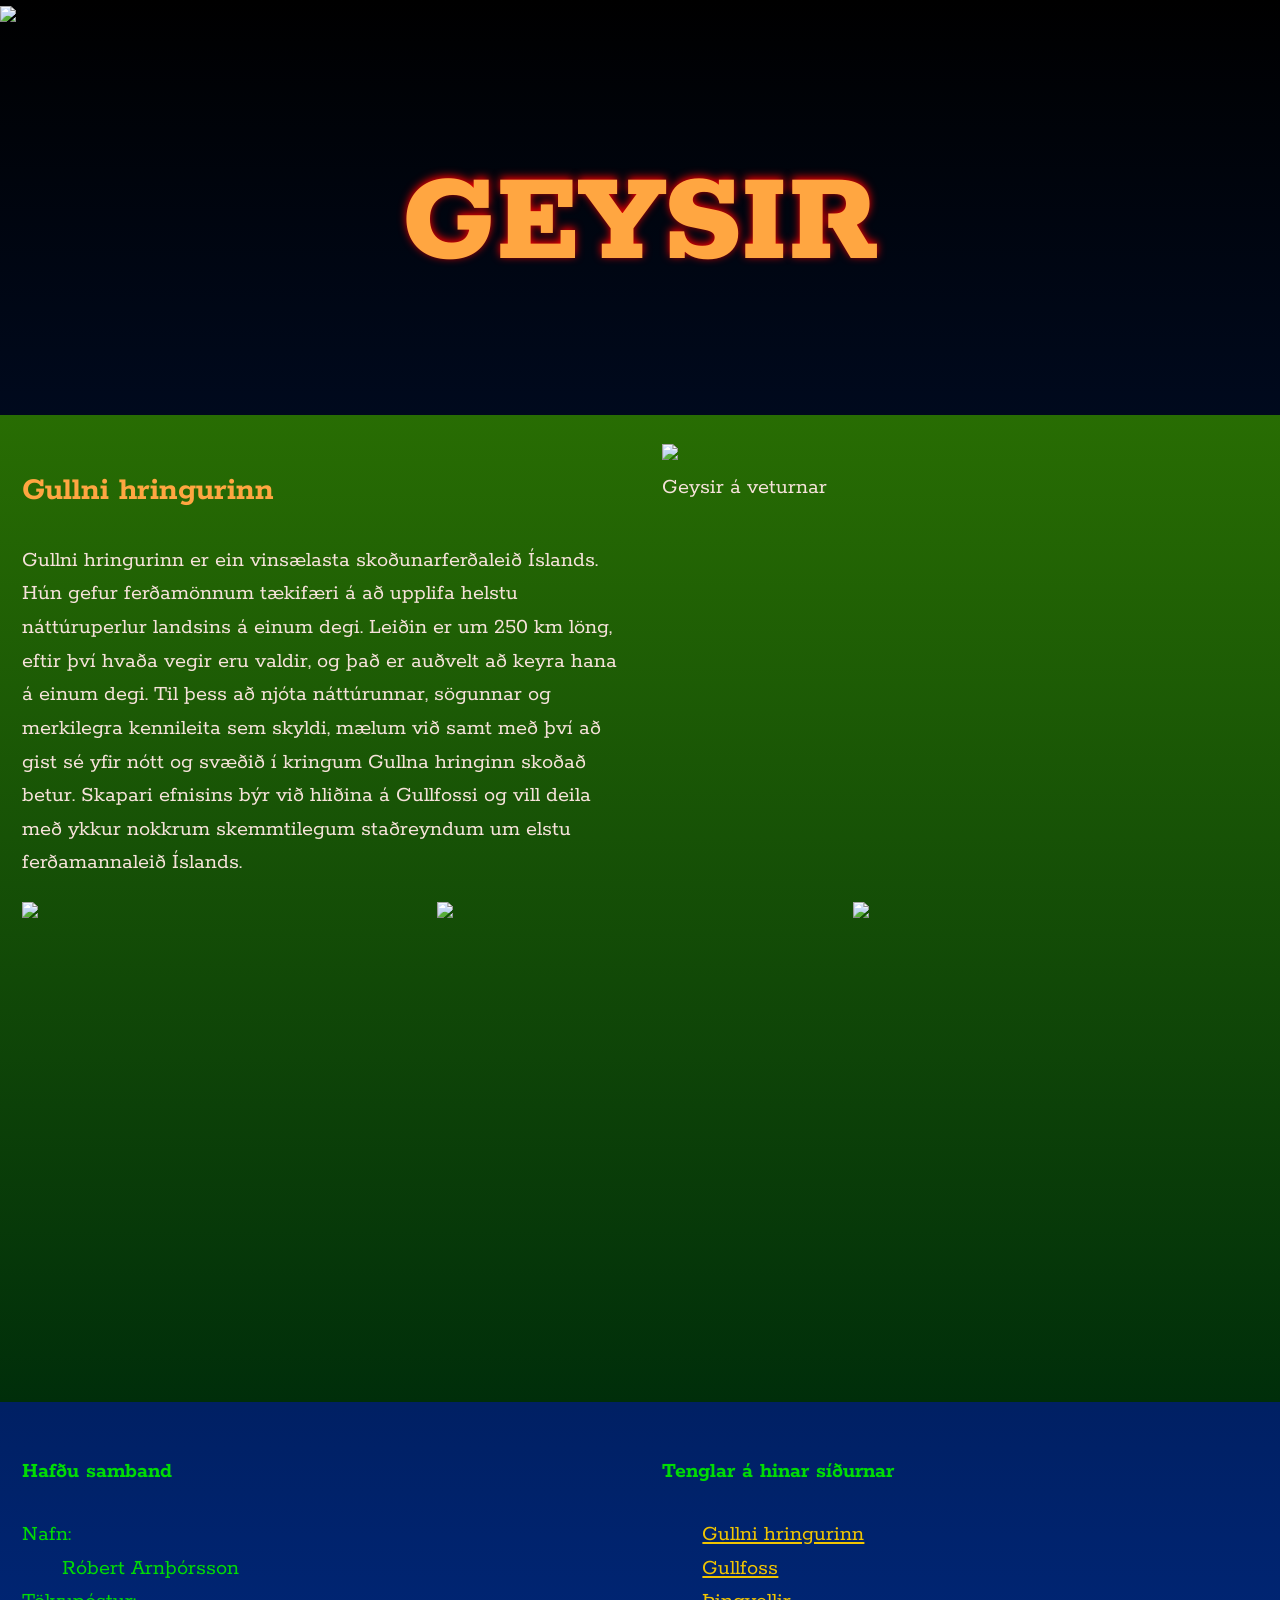
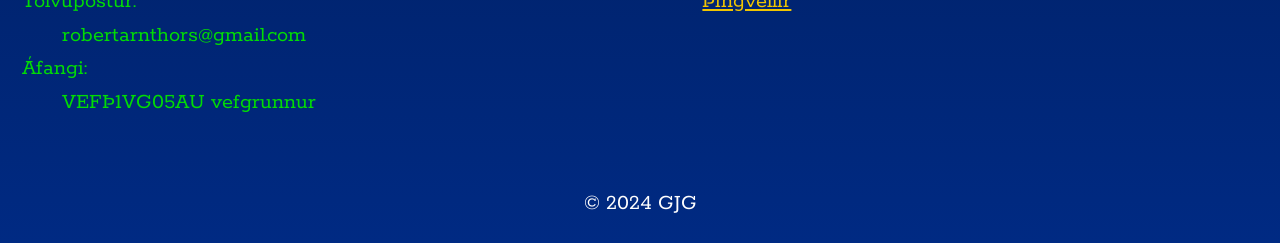
==== indexGey.html @ 4d5fa9ae "Add files via upload" ====
<!DOCTYPE html>
<html lang="is">
  <head>
    <meta name="viewport" content="width=device-width, initial-scale=1.0">
    <meta charset="utf-8"> 
    <title>Verkefni 7. Geysir</title>
    <link rel="preconnect" href="https://fonts.gstatic.com">
    <link href="https://fonts.googleapis.com/css2?family=Rokkitt:wght@200;400;600;800&display=swap" rel="stylesheet">    <!-- veljið leturgerð af http://fonts.google.com-->
    <link rel="stylesheet" href="styles.css">
  </head>
  <body class="body-bg"> 
    <picture>
      <img src="../Verkefni-7/geysir5.png">
    </picture>
    <header class="container">
      <h1>
        Geysir
      </h1>
    </header>
    <div class="base-bg"> 
    <main class="container">
        <div class="col-2">
          <section>
            <h2>Gullni hringurinn</h2>
            <p>Gullni hringurinn er ein vinsælasta skoðunarferðaleið Íslands. Hún gefur ferðamönnum tækifæri á að upplifa helstu náttúruperlur landsins á einum degi. Leiðin er um 250 km löng, eftir því hvaða vegir eru valdir, og það er auðvelt að keyra hana á einum degi. Til þess að njóta náttúrunnar, sögunnar og merkilegra kennileita sem skyldi, mælum við samt með því að gist sé yfir nótt og svæðið í kringum Gullna hringinn skoðað betur. Skapari efnisins býr við hliðina á Gullfossi og vill deila með ykkur nokkrum skemmtilegum staðreyndum um elstu ferðamannaleið Íslands.</p>       
          </section>
          <section> 
            <figure>
              <img src="../Verkefni-7/geysir3.png">
              <figcaption>Geysir á veturnar</figcaption>   
            </figure>     
          </section>
        </div>
        <div class="col-3">
        </div>
            <!--Hér koma 3 myndir í röð, 2 eða 3 raðir. Allar myndir í sömu stærð (500px x 500px)-->
          <picture class="img-row">
            <img src="../Verkefni-7/geysir2.png">
            <img src="../Verkefni-7/geysir.png">
            <img src="../Verkefni-7//geysir4.png">
          </picture>
          <iframe src="https://www.google.com/maps/embed?pb=!1m18!1m12!1m3!1d1729.5728679261636!2d-20.304879087122696!3d64.31032822730297!2m3!1f0!2f0!3f0!3m2!1i1024!2i768!4f13.1!3m3!1m2!1s0x48d6a39f03424f3f%3A0xb4751c1a62e2283f!2sGeysir!5e0!3m2!1sen!2sis!4v1790860507588!5m2!1sen!2sis" width="600" height="450" style="border:0;" allowfullscreen="" loading="lazy" referrerpolicy="strict-origin-when-cross-origin"></iframe>
      </main>
    </div><!--bakgrunnur endar-->
    <footer class="container col-3">
      <nav>
        <h4>Hafðu samband</h4>
        <dl><!--Description list-->
          <dt>Nafn:</dt>
          <dd>Róbert Arnþórsson</dd>
          <dt>Tölvupóstur:</dt>
          <dd>robertarnthors@gmail.com</dd>
          <dt>Áfangi:</dt>
          <dd>VEFÞ1VG05AU vefgrunnur</dd>
        </dl>
      </nav>
      <nav>
        <h4>Tenglar á hinar síðurnar</h4>
        <ul>
          <li><a href="../Verkefni-7/index.html">Gullni hringurinn</a></li>
          <li><a href="../Verkefni-7/indexGul.html">Gullfoss</a></li>
          <li><a href="../Verkefni-7/indexÞing.html">Þingvellir</a></li>
        </ul>
      </nav>
    </footer>
    <p class="copy">&copy; 2024 GJG</p>
  </body>
</html>
---- styles.css ----
html {
    scroll-behavior: smooth;
}
body {
    margin: 0;
    font-family: 'Rokkitt', serif;
    font-size: 1.2em;
    line-height: 1.5;
    background-image: linear-gradient(to bottom, rgb(0, 0, 0), rgb(0, 42, 131));    
    color: white;
}
h1, h2, h3 {
    font-weight: 700;
    color: rgb(255, 166, 65);
} 
header {
    padding: 0;
    display: grid;
    grid-template-columns: 1fr;
    align-items: center;
}
header h1 {
    font-weight: 800;
    text-transform: uppercase;
    text-align: center;
    text-shadow: 0 -2px 8px rgb(255, 0, 0);
    color: rgb(255, 166, 65);
}
a {
    color: rgb(12, 243, 0);
}
a:visited {
    columns: rgb(1, 210, 221);
}
a:hover, a:active {
    columns: #194b00;
    text-decoration: none;
}
.base-bg {
    background-color: rgb(255, 236, 185);
    background-image: linear-gradient(to bottom, rgb(40, 109, 3), rgb(0, 46, 10));    
    color: rgb(246, 226, 218);
    padding: 1em;
}

.col-2,
.col-3 {
    display: grid;
    grid-template-columns: 1fr;
}


/****** standard IMG *********/

img {
     max-width: 100%;
     height: auto;
}
figure {
    margin:0;
}

footer {
    color: rgb(0, 220, 4);
    padding: 1em;
}
footer ul{
    list-style: none;
}
a, footer a {
    color: rgb(241, 197, 0);
}
footer a {
    line-height: 1.5;
}
footer a:visited {
    color: rgb(0, 255, 200);
}
footer a:active, .footer a:hover {
    text-decoration: none;
}
blockquote {
    background-color: rgb(0, 0, 0);
    padding:1em;
}
.copy {
    text-align: center;
}
/* ******** 48em ********* */
@media screen and (min-width:48em) {
    .col-2 {
        grid-template-columns: 1fr 1fr;
        gap: 2em;
    }
    .col-3 {
        grid-template-columns: 1fr 1fr;
        gap: 1em;
        row-gap: 1em;
    }
    .img-row{
    display: grid;
    grid-template-columns: 1fr 1fr 1fr;
    gap: 10px;
    }
    header h1 {
        font-size: 4em;
    }
}
@media screen and (min-width:60em) {
    .col-3 {
        gap: 2em;
        row-gap: 2em;
    }
    .col-21 {
        grid-template-columns: 2fr 1fr;
        gap:2em
    }
}
@media screen and (min-width:80em) {
    body {
        font-size: 1.4rem;
    }
    .container {
        max-width: 80em;
        margin: 0 auto;
    }
    header h1 {
        font-size: 6em;
    }
}
@media screen and (min-width:100em) {
    .container {
        max-width: 90em;
    }
}
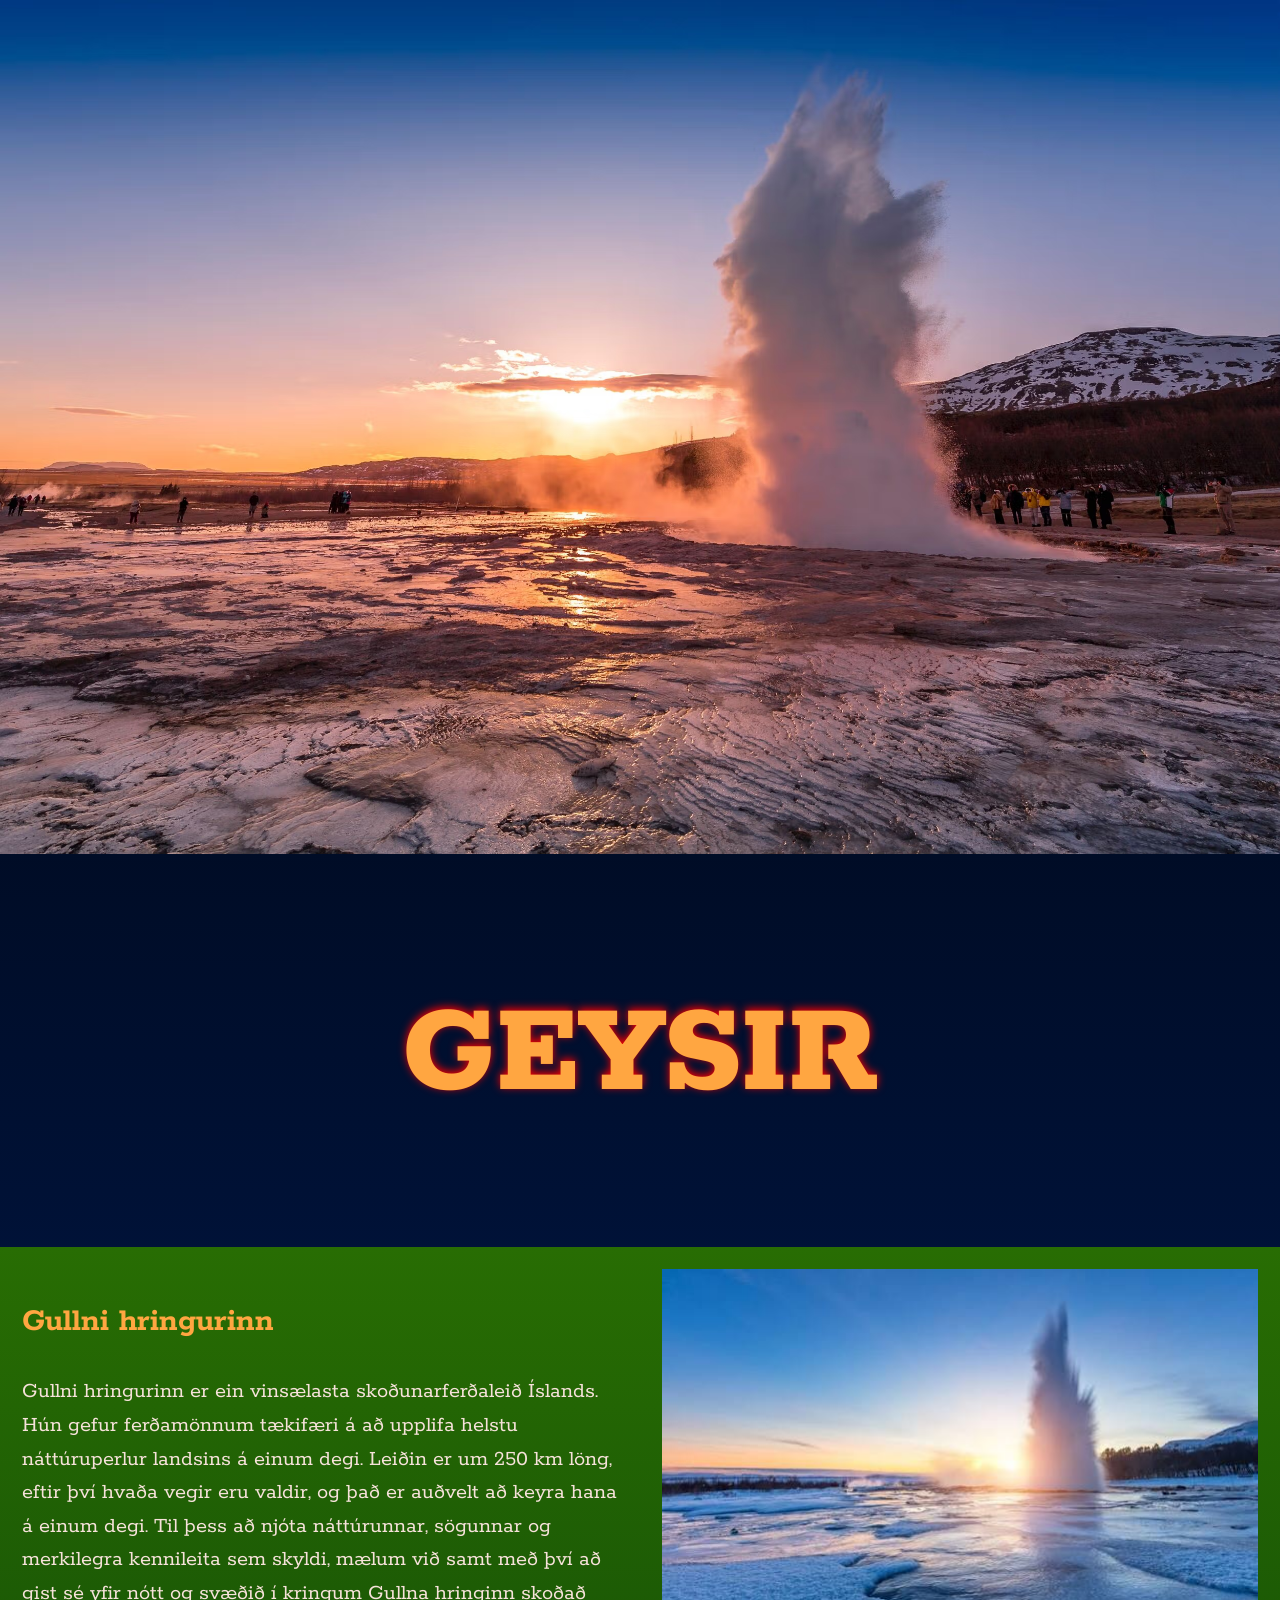
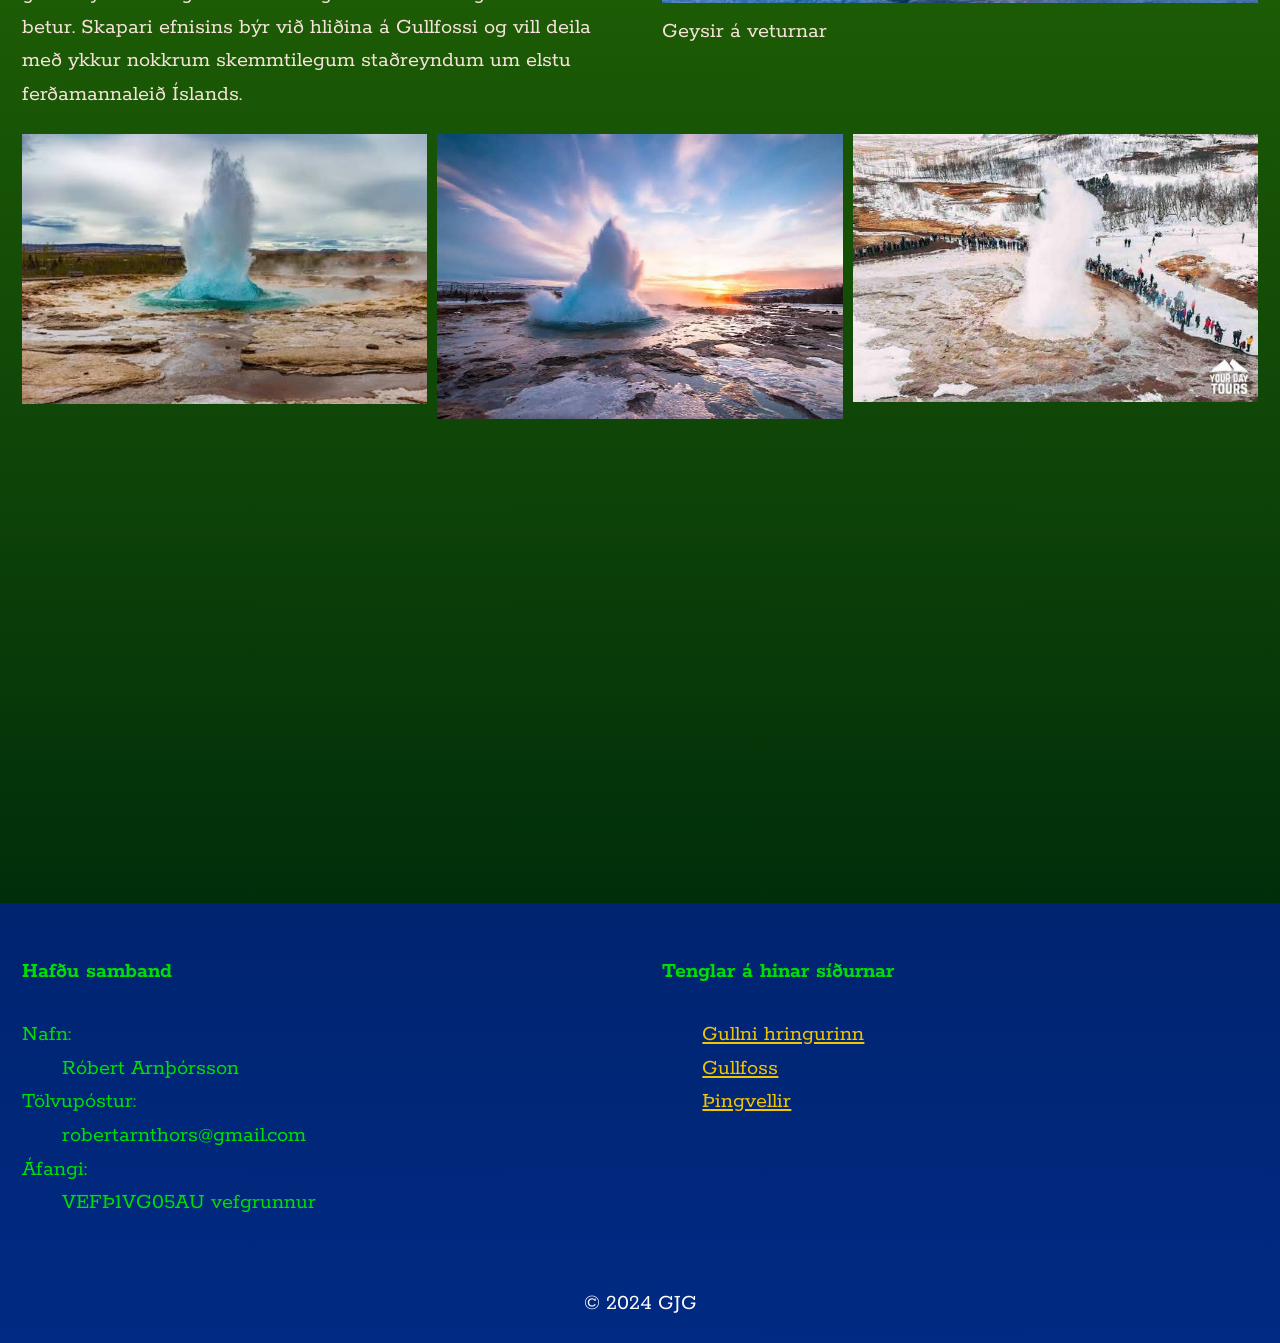
==== commit 23d923a8: "Add files via upload" ====
--- a/indexGey.html
+++ b/indexGey.html
@@ -10,7 +10,7 @@
   </head>
   <body class="body-bg"> 
     <picture>
-      <img src="../Verkefni-7/geysir5.png">
+      <img src="geysir5.png">
     </picture>
     <header class="container">
       <h1>
@@ -26,7 +26,7 @@
           </section>
           <section> 
             <figure>
-              <img src="../Verkefni-7/geysir3.png">
+              <img src="geysir3.png">
               <figcaption>Geysir á veturnar</figcaption>   
             </figure>     
           </section>
@@ -35,9 +35,9 @@
         </div>
             <!--Hér koma 3 myndir í röð, 2 eða 3 raðir. Allar myndir í sömu stærð (500px x 500px)-->
           <picture class="img-row">
-            <img src="../Verkefni-7/geysir2.png">
-            <img src="../Verkefni-7/geysir.png">
-            <img src="../Verkefni-7//geysir4.png">
+            <img src="geysir2.png">
+            <img src="geysir.png">
+            <img src="geysir4.png">
           </picture>
           <iframe src="https://www.google.com/maps/embed?pb=!1m18!1m12!1m3!1d1729.5728679261636!2d-20.304879087122696!3d64.31032822730297!2m3!1f0!2f0!3f0!3m2!1i1024!2i768!4f13.1!3m3!1m2!1s0x48d6a39f03424f3f%3A0xb4751c1a62e2283f!2sGeysir!5e0!3m2!1sen!2sis!4v1790860507588!5m2!1sen!2sis" width="600" height="450" style="border:0;" allowfullscreen="" loading="lazy" referrerpolicy="strict-origin-when-cross-origin"></iframe>
       </main>
@@ -57,9 +57,9 @@
       <nav>
         <h4>Tenglar á hinar síðurnar</h4>
         <ul>
-          <li><a href="../Verkefni-7/index.html">Gullni hringurinn</a></li>
-          <li><a href="../Verkefni-7/indexGul.html">Gullfoss</a></li>
-          <li><a href="../Verkefni-7/indexÞing.html">Þingvellir</a></li>
+          <li><a href="index.html">Gullni hringurinn</a></li>
+          <li><a href="indexGul.html">Gullfoss</a></li>
+          <li><a href="indexÞing.html">Þingvellir</a></li>
         </ul>
       </nav>
     </footer>
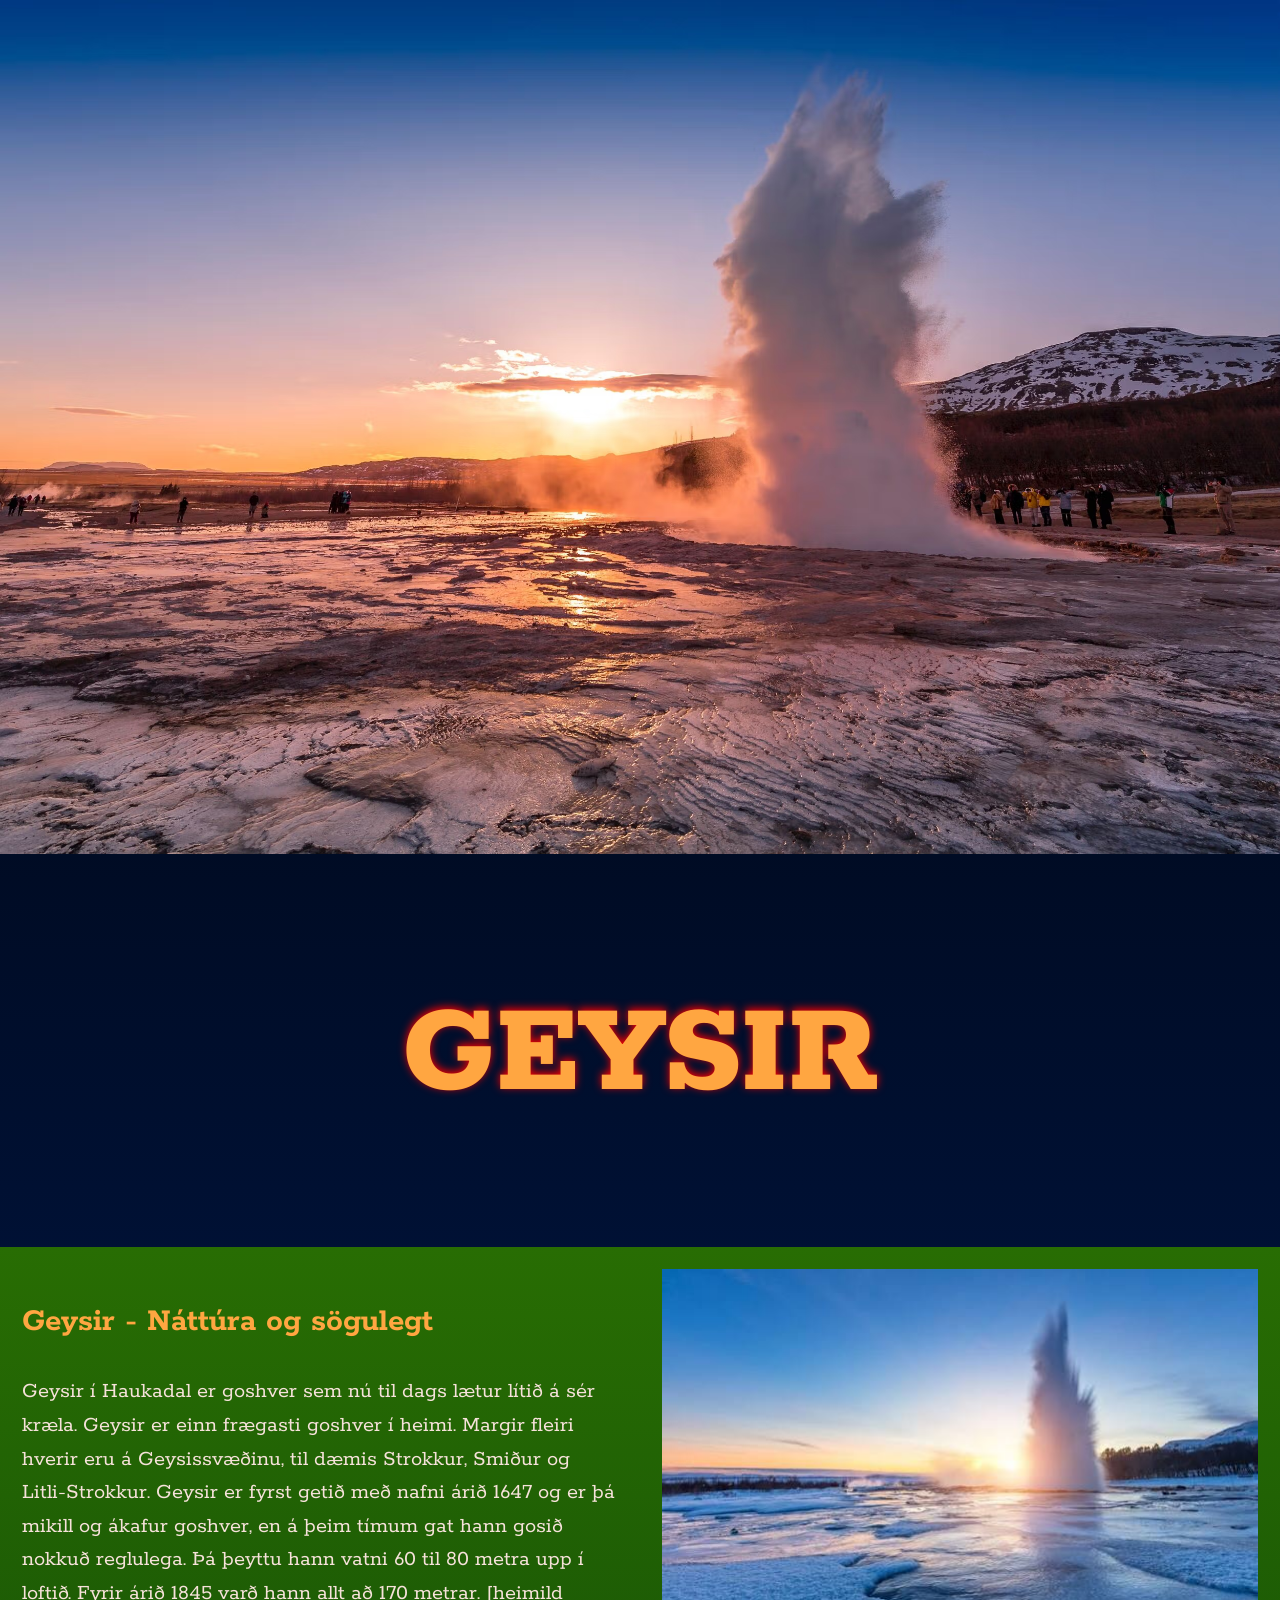
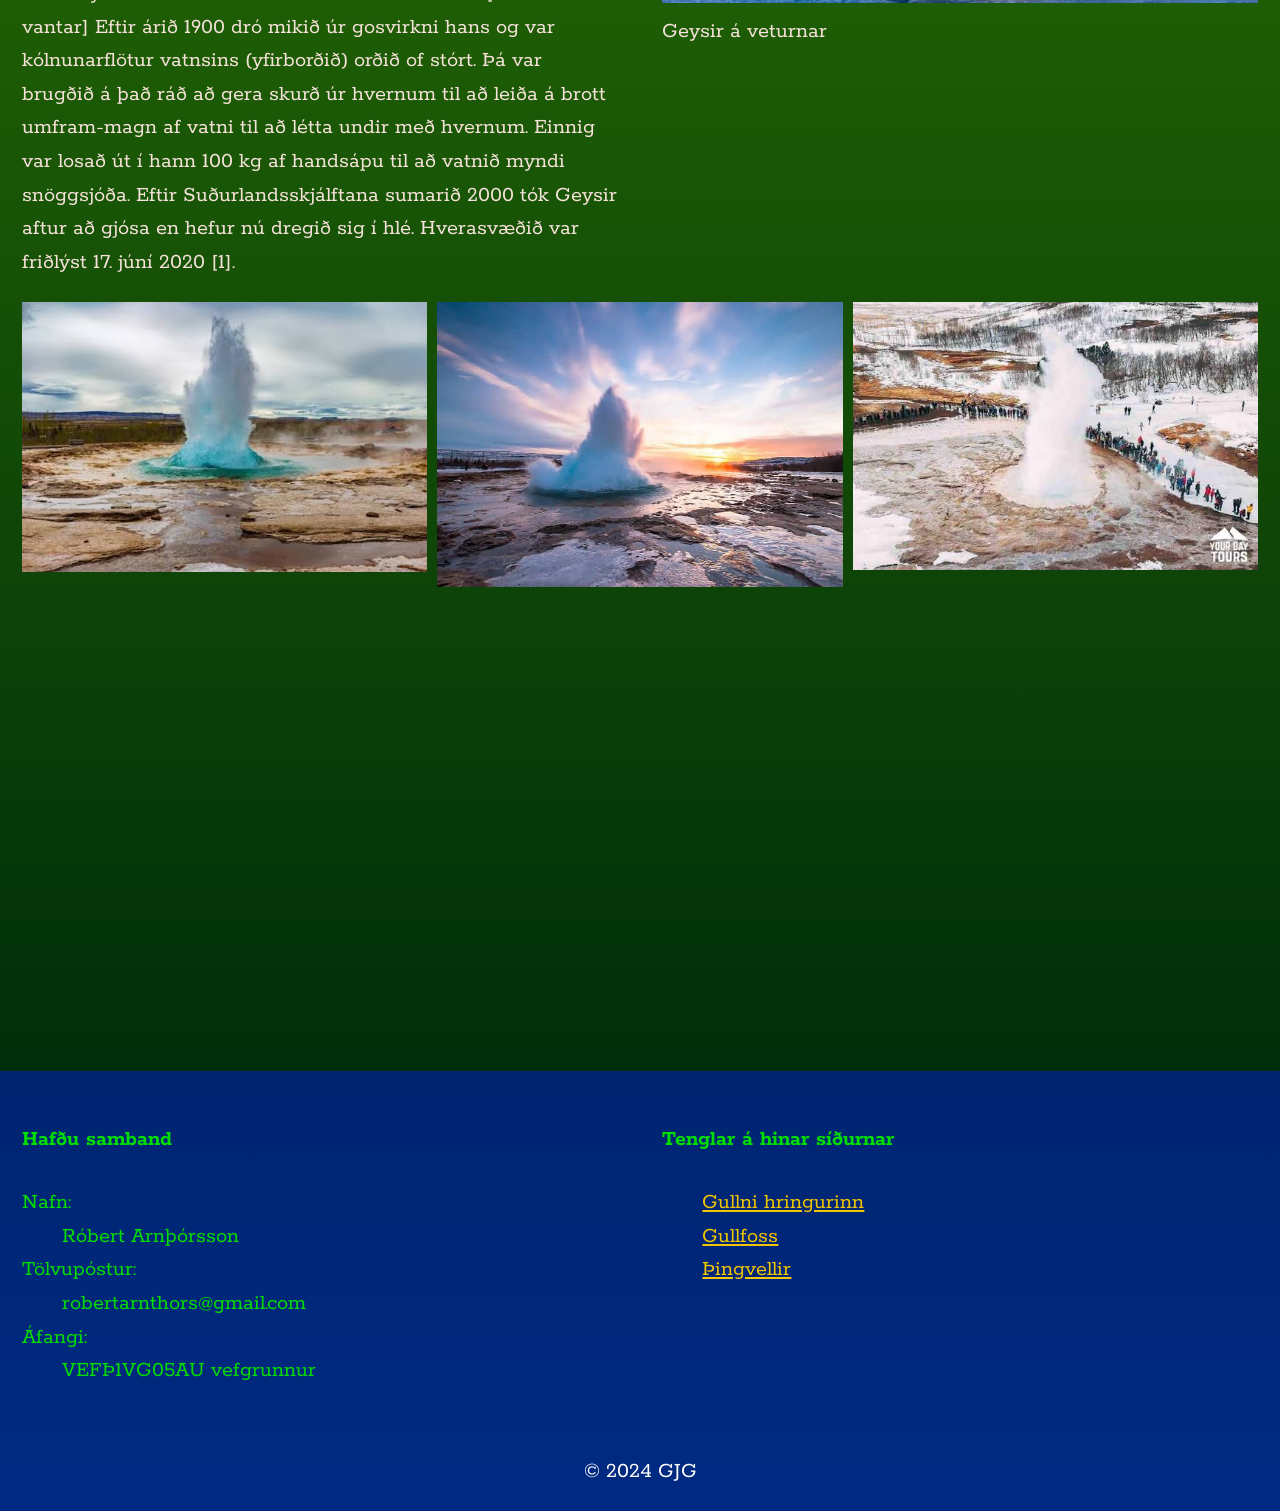
==== commit f76cf19f: "Add files via upload" ====
--- a/indexGey.html
+++ b/indexGey.html
@@ -21,8 +21,8 @@
     <main class="container">
         <div class="col-2">
           <section>
-            <h2>Gullni hringurinn</h2>
-            <p>Gullni hringurinn er ein vinsælasta skoðunarferðaleið Íslands. Hún gefur ferðamönnum tækifæri á að upplifa helstu náttúruperlur landsins á einum degi. Leiðin er um 250 km löng, eftir því hvaða vegir eru valdir, og það er auðvelt að keyra hana á einum degi. Til þess að njóta náttúrunnar, sögunnar og merkilegra kennileita sem skyldi, mælum við samt með því að gist sé yfir nótt og svæðið í kringum Gullna hringinn skoðað betur. Skapari efnisins býr við hliðina á Gullfossi og vill deila með ykkur nokkrum skemmtilegum staðreyndum um elstu ferðamannaleið Íslands.</p>       
+            <h2>Geysir - Náttúra og sögulegt</h2>
+            <p>Geysir í Haukadal er goshver sem nú til dags lætur lítið á sér kræla. Geysir er einn frægasti goshver í heimi. Margir fleiri hverir eru á Geysissvæðinu, til dæmis Strokkur, Smiður og Litli-Strokkur. Geysir er fyrst getið með nafni árið 1647 og er þá mikill og ákafur goshver, en á þeim tímum gat hann gosið nokkuð reglulega. Þá þeyttu hann vatni 60 til 80 metra upp í loftið. Fyrir árið 1845 varð hann allt að 170 metrar. [heimild vantar] Eftir árið 1900 dró mikið úr gosvirkni hans og var kólnunarflötur vatnsins (yfirborðið) orðið of stórt. Þá var brugðið á það ráð að gera skurð úr hvernum til að leiða á brott umfram-magn af vatni til að létta undir með hvernum. Einnig var losað út í hann 100 kg af handsápu til að vatnið myndi snöggsjóða. Eftir Suðurlandsskjálftana sumarið 2000 tók Geysir aftur að gjósa en hefur nú dregið sig í hlé. Hverasvæðið var friðlýst 17. júní 2020 [1].</p>       
           </section>
           <section> 
             <figure>
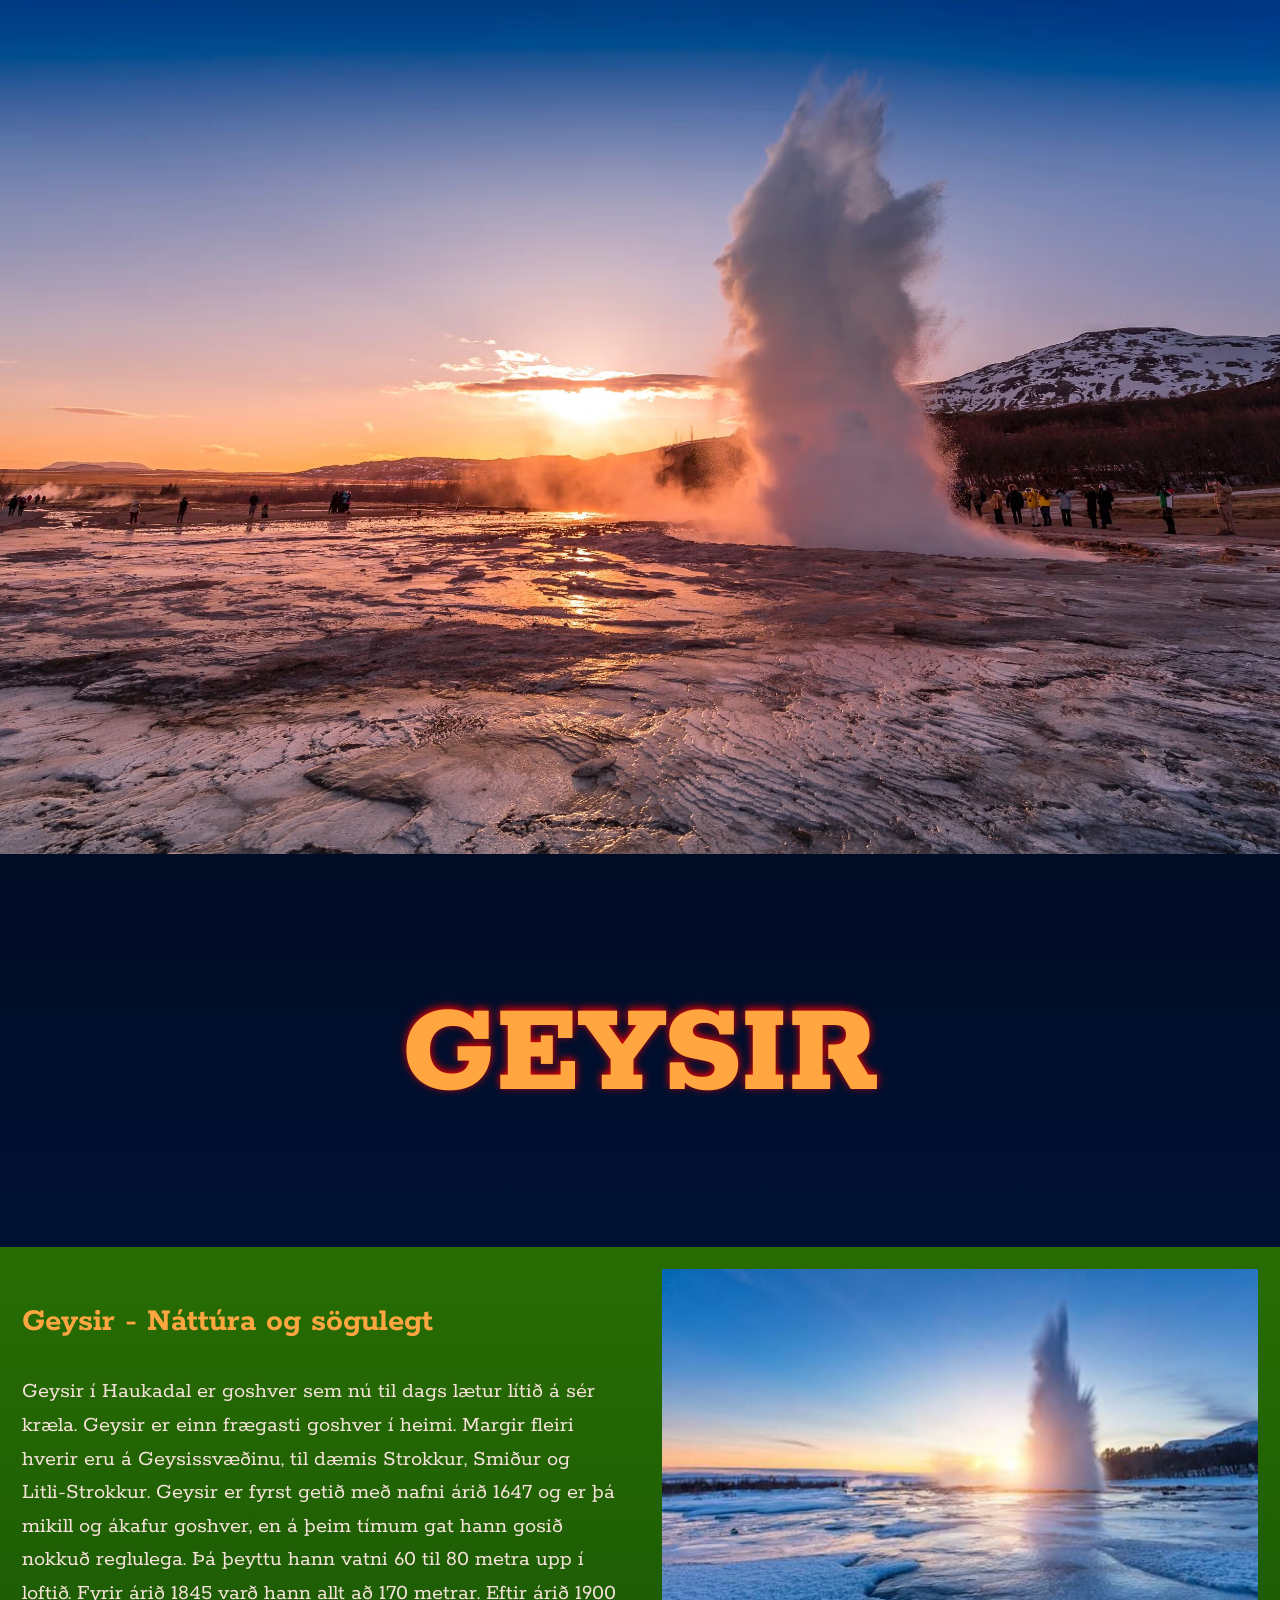
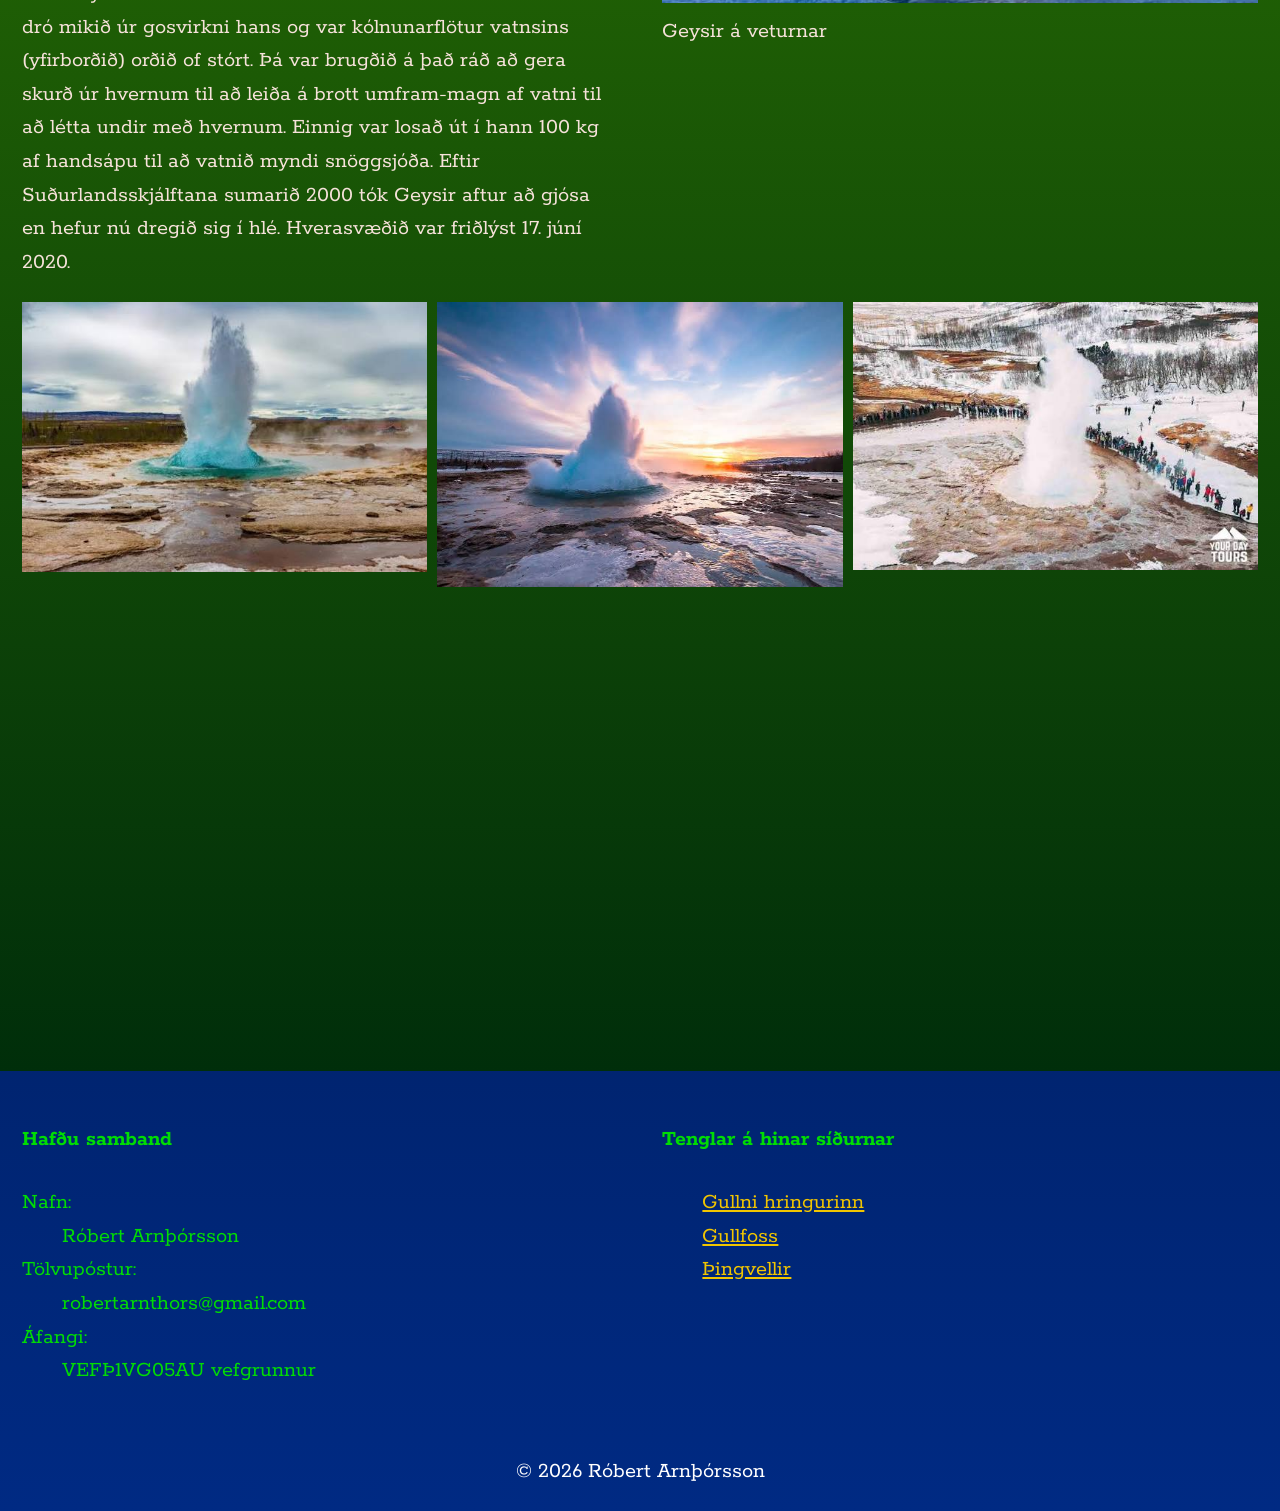
==== commit e13af393: "Add files via upload" ====
--- a/indexGey.html
+++ b/indexGey.html
@@ -22,7 +22,7 @@
         <div class="col-2">
           <section>
             <h2>Geysir - Náttúra og sögulegt</h2>
-            <p>Geysir í Haukadal er goshver sem nú til dags lætur lítið á sér kræla. Geysir er einn frægasti goshver í heimi. Margir fleiri hverir eru á Geysissvæðinu, til dæmis Strokkur, Smiður og Litli-Strokkur. Geysir er fyrst getið með nafni árið 1647 og er þá mikill og ákafur goshver, en á þeim tímum gat hann gosið nokkuð reglulega. Þá þeyttu hann vatni 60 til 80 metra upp í loftið. Fyrir árið 1845 varð hann allt að 170 metrar. [heimild vantar] Eftir árið 1900 dró mikið úr gosvirkni hans og var kólnunarflötur vatnsins (yfirborðið) orðið of stórt. Þá var brugðið á það ráð að gera skurð úr hvernum til að leiða á brott umfram-magn af vatni til að létta undir með hvernum. Einnig var losað út í hann 100 kg af handsápu til að vatnið myndi snöggsjóða. Eftir Suðurlandsskjálftana sumarið 2000 tók Geysir aftur að gjósa en hefur nú dregið sig í hlé. Hverasvæðið var friðlýst 17. júní 2020 [1].</p>       
+            <p>Geysir í Haukadal er goshver sem nú til dags lætur lítið á sér kræla. Geysir er einn frægasti goshver í heimi. Margir fleiri hverir eru á Geysissvæðinu, til dæmis Strokkur, Smiður og Litli-Strokkur. Geysir er fyrst getið með nafni árið 1647 og er þá mikill og ákafur goshver, en á þeim tímum gat hann gosið nokkuð reglulega. Þá þeyttu hann vatni 60 til 80 metra upp í loftið. Fyrir árið 1845 varð hann allt að 170 metrar. Eftir árið 1900 dró mikið úr gosvirkni hans og var kólnunarflötur vatnsins (yfirborðið) orðið of stórt. Þá var brugðið á það ráð að gera skurð úr hvernum til að leiða á brott umfram-magn af vatni til að létta undir með hvernum. Einnig var losað út í hann 100 kg af handsápu til að vatnið myndi snöggsjóða. Eftir Suðurlandsskjálftana sumarið 2000 tók Geysir aftur að gjósa en hefur nú dregið sig í hlé. Hverasvæðið var friðlýst 17. júní 2020.</p>       
           </section>
           <section> 
             <figure>
@@ -63,6 +63,6 @@
         </ul>
       </nav>
     </footer>
-    <p class="copy">&copy; 2024 GJG</p>
+    <p class="copy">&copy; 2026 Róbert Arnþórsson</p>
   </body>
 </html>
--- a/styles.css
+++ b/styles.css
@@ -105,6 +105,14 @@
     header h1 {
         font-size: 4em;
     }
+    .iframe-container {
+    display: flex;
+    justify-content: center;
+    align-items: center;
+    min-height: 100vh;
+    width: 100%;
+    box-sizing: border-box;
+}
 }
 @media screen and (min-width:60em) {
     .col-3 {
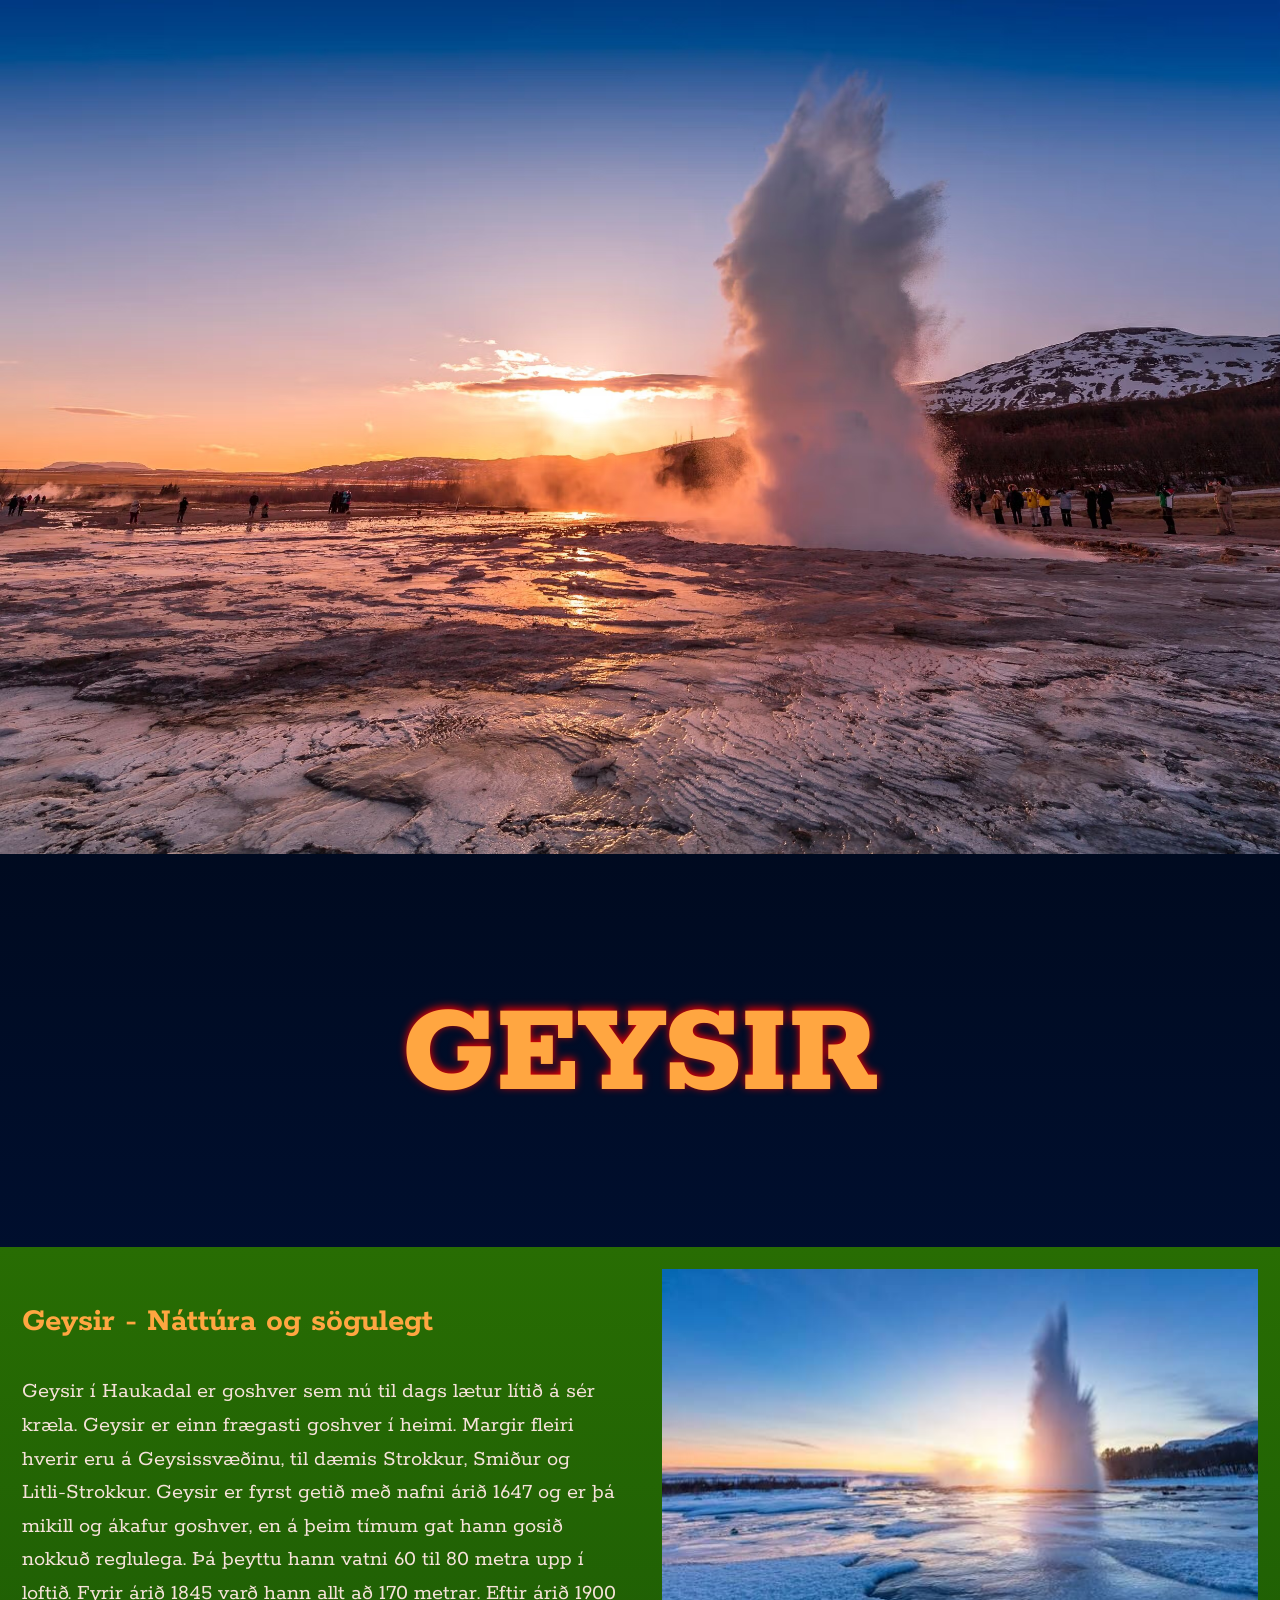
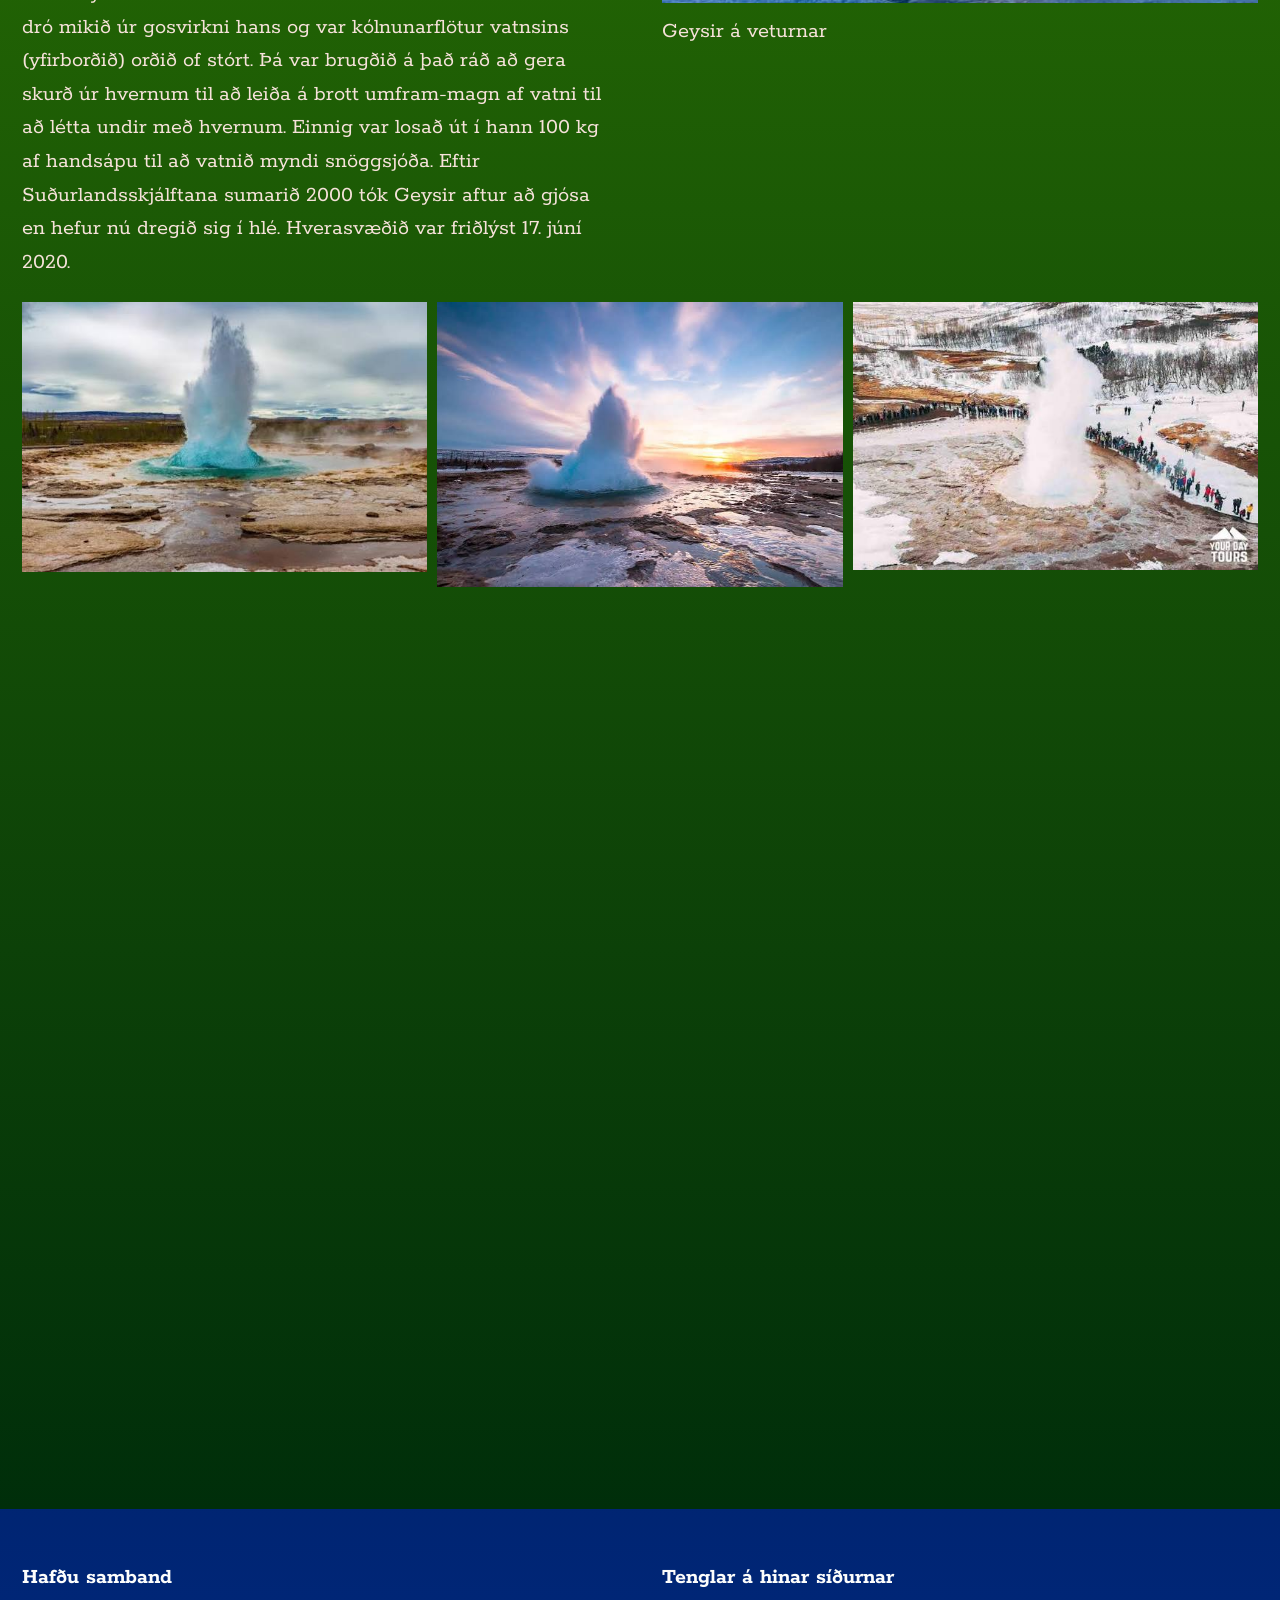
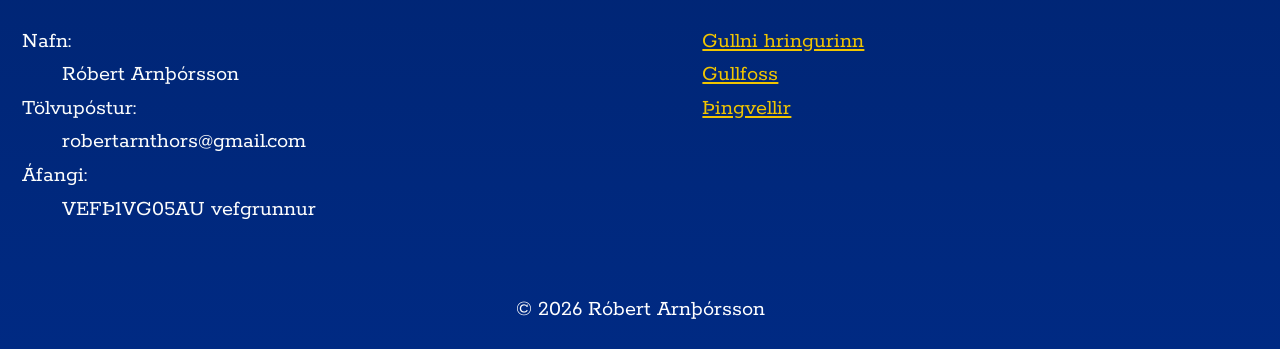
==== commit 111a08e4: "Add files via upload" ====
--- a/indexGey.html
+++ b/indexGey.html
@@ -39,7 +39,9 @@
             <img src="geysir.png">
             <img src="geysir4.png">
           </picture>
-          <iframe src="https://www.google.com/maps/embed?pb=!1m18!1m12!1m3!1d1729.5728679261636!2d-20.304879087122696!3d64.31032822730297!2m3!1f0!2f0!3f0!3m2!1i1024!2i768!4f13.1!3m3!1m2!1s0x48d6a39f03424f3f%3A0xb4751c1a62e2283f!2sGeysir!5e0!3m2!1sen!2sis!4v1790860507588!5m2!1sen!2sis" width="600" height="450" style="border:0;" allowfullscreen="" loading="lazy" referrerpolicy="strict-origin-when-cross-origin"></iframe>
+          <div class="iframe-container">
+            <iframe src="https://www.google.com/maps/embed?pb=!1m18!1m12!1m3!1d1729.5728679261636!2d-20.304879087122696!3d64.31032822730297!2m3!1f0!2f0!3f0!3m2!1i1024!2i768!4f13.1!3m3!1m2!1s0x48d6a39f03424f3f%3A0xb4751c1a62e2283f!2sGeysir!5e0!3m2!1sen!2sis!4v1790860507588!5m2!1sen!2sis" width="600" height="450" style="border:0;" allowfullscreen="" loading="lazy" referrerpolicy="strict-origin-when-cross-origin"></iframe>
+          </div>
       </main>
     </div><!--bakgrunnur endar-->
     <footer class="container col-3">
--- a/styles.css
+++ b/styles.css
@@ -61,7 +61,7 @@
 }
 
 footer {
-    color: rgb(0, 220, 4);
+    color: rgb(252, 253, 252);
     padding: 1em;
 }
 footer ul{
